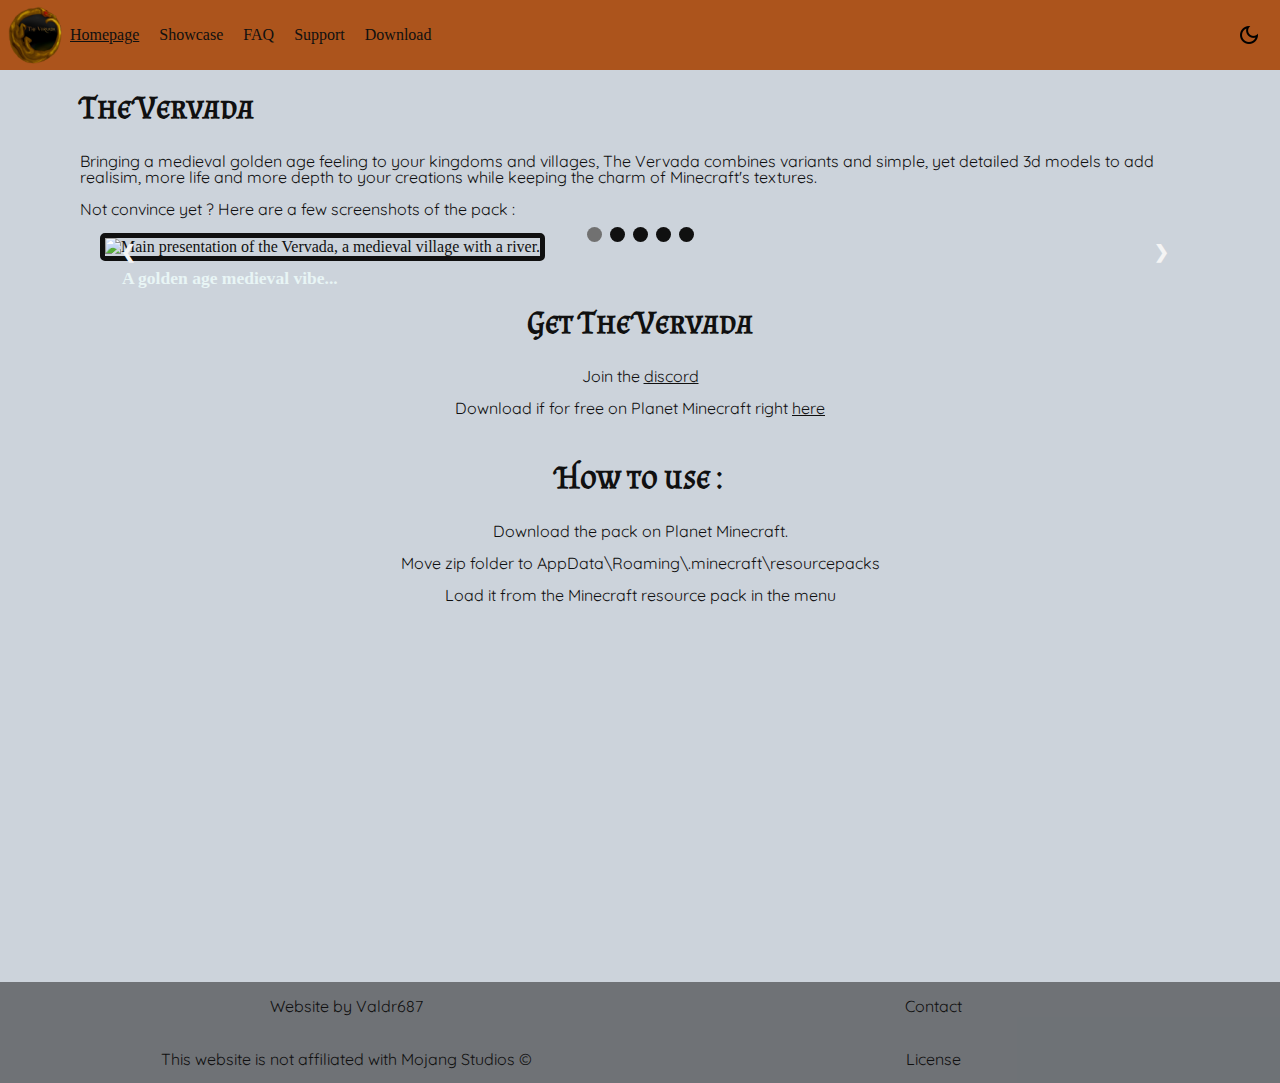
==== index.html @ 9a01d5fd "Update index.html" ====
<!DOCTYPE html>
<html lang="en">
<head>
       <!-- CSS --> 
       <link rel="stylesheet" type="text/css" href="./css/style_accueil.css" id="light" title="Light">
       <meta http-equiv="content-type" content="text/html; charset=utf-8">
       <!-- Polices --> 
       <link rel="preconnect" href="https://fonts.googleapis.com">
       <link rel="preconnect" href="https://fonts.gstatic.com" crossorigin>
       <link href="https://fonts.googleapis.com/css2?family=Almendra+SC&display=swap" rel="stylesheet">
       <link href="https://fonts.googleapis.com/css2?family=Quicksand&display=swap" rel="stylesheet">
       <!-- Metadonnées -->
       <meta name="viewport" content="width=device-width, initial-scale=1.0">
       <meta name="author" content="Valdr687" />
       <title>The Vervada - Homepage</title>
       <meta name="description" content="The official website of The Vervada made by Valdr687. Discover what's in the pack, how to use it and even more.">
       <link rel="icon" href="./images/icones/vervada_trans.png" type="image/icon type">
       <meta name="theme-color" content="rgb(189, 103, 32)"/>   
</head>
    <body>
        <header>
            <div class="logo" ><img src="./images/icones/vervada_fond.png" alt="logo"></div>
            <nav> 
              <div class="ham" >  
                <span class="bar1"></span>  
                <span class="bar2"></span>  
                <span class="bar3"></span>  
              </div>  
              <ul class="nav-sub">  
                <li class="list-item-active"><a href="./index.html" class="nav-link">Homepage</a></li>  
                <li class="list-item"><a href="./showcase.html" class="nav-link">Showcase</a></li>  
                <li class="list-item"><a href="./faq.html" class="nav-link">FAQ</a></li> 
                <li class="list-item"><a href="./support.html" class="nav-link">Support</a></li>
                <li class="list-item"><a href="https://www.planetminecraft.com/texture-pack/the-vervada/" class="nav-link">Download</a></li> 
              </ul>
            </nav> 
            <!--Theme sombre-->
            <div id="switch_theme" onclick="changeTheme();"><img id="moon_sun" src="./images/icones/dark_light/moon.png" alt="Change theme icon"></div>
        </header>
        <!-- Page -->
        <main>
          <article>
            <h2>The  Vervada</h2>
            <p>Bringing a medieval golden age feeling to your kingdoms and villages, The Vervada combines variants and simple, yet detailed 3d models to add realisim, more life and more depth to your creations while keeping the charm of Minecraft's textures.</p>
            <p>Not convince yet ? Here are a few screenshots of the pack :</p>
          </article>
          <!-------------------------------------------------------->
          <div class="slideshow-container">
              <div class="mySlides fade">
                <img src="./images/illustration/1.png" alt="Main presentation of the Vervada, a medieval village with a river." style="width:100%">
                <div class="text" style="color:#e8f5f5 ;"><h3>A golden age medieval vibe...</h3></div>
              </div>
              <div class="mySlides fade">
                <img src="./images/illustration/2.png" alt="Somes blocks using custom models : fletching tower, crafting table, chest, end portal and more. "  style="width:100%">
                <div class="text"><h3>...enhanced by 3D models...</h3></div>
              </div>
              <div class="mySlides fade">
                <img src="./images/illustration/3.png"  alt="All the piece of wood, include bushy leaves, 3D door and trapdoors and custom textures." style="width:100%">
                <div class="text"><h3>...and more !</h3></div>
              </div>
              <div class="mySlides fade">
                <img src="./images/illustration/4.png" alt="Hobbit village but with The Vervada" style="width:100%">
              </div>
              <div class="mySlides fade">
                <img src="./images/illustration/5.png" alt="Rails and tnt minecart, rails have 3D models." style="width:100%"> 
              </div>
            <!---------->
            <div class="fleches">
              <a class="prev" onclick="plusSlides(-1)">&#10094;</a>
              <a class="next" onclick="plusSlides(1)">&#10095;</a>
            </div>
            <div class="dots">
              <span class="dot" onclick="currentSlide(1)"></span>
              <span class="dot" onclick="currentSlide(2)"></span>
              <span class="dot" onclick="currentSlide(3)"></span>
              <span class="dot" onclick="currentSlide(4)"></span>
              <span class="dot" onclick="currentSlide(5)"></span>
            </div>
          </div>
          <!-------------------------------------------------------->
          <article class="texte_centre">
            <h2>Get The Vervada</h2>
            <p>Join the <a target="blank" href="https://discord.gg/nj47MJgE" >discord</a></p>
            <p>Download if for free on Planet Minecraft right <a target="blank" href="https://www.planetminecraft.com/texture-pack/the-vervada/">here</a></p>
          </article>
          </article>
          <article class="texte_centre">
            <h2>How to use :</h2>
                <p>Download the pack on Planet Minecraft.</p>
                <p style="word-wrap: break-word;">Move zip folder to AppData\Roaming\.minecraft\resourcepacks</p>
                <p>Load it from the Minecraft resource pack in the menu</p>             
          </article>
        </main>
        <!--Bas de page-->
        <footer>
          <div class="bas_gauche">
            <div class="haut">
              <p>Website by <a target="blank" href="./valdr687.html">Valdr687</a></p>
            </div>
            <div class="bas">
              <p>This website is not affiliated with Mojang Studios ©</p>
            </div>
          </div>
          <div class="bas_droite">
            <div class="haut">
              <p><a target="blank" href="mailto:">Contact</a></p>
            </div>
            <div class="bas">
              <p><a target="blank" href="https://creativecommons.org/licenses/by-nc-nd/4.0/">License</a></p>
            </div>
          </div>
        </footer> 
        <script src="./js/script.js"></script>
        <script>
          let slideIndex = 1;
          showSlides(slideIndex);
          function plusSlides(n) {
            showSlides(slideIndex += n);
          }
          function currentSlide(n) {
            showSlides(slideIndex = n);
          }
          
          function showSlides(n) {
            let i;
            let slides = document.getElementsByClassName("mySlides");
            let dots = document.getElementsByClassName("dot");
            if (n > slides.length) {slideIndex = 1}
            if (n < 1) {slideIndex = slides.length}
            for (i = 0; i < slides.length; i++) {
              slides[i].style.display = "none";
            }
            for (i = 0; i < dots.length; i++) {
              dots[i].className = dots[i].className.replace(" active", "");
            }
            slides[slideIndex-1].style.display = "block";
            dots[slideIndex-1].className += " active";
          }
        </script> 
	</body>
</html>
---- css/style_accueil.css ----
body{background:#ccd3db;color:#101010}header,.nav-sub{background:#ac541c}footer{background-color:#11111180}h1,.prev,.next{color:#f4f4f4}.bar1,.bar2,.bar3,.dot{background-color:#101010}#switch_theme :hover{background-color:#11111180}.prev:hover,.next:hover{background-color:rgba(0,0,0,.8)}.active,.dot:hover{background-color:#717171}.mySlides img{border:5px solid #101010}.barre,.barre_petite{background-color:#101010}body{width:100%;min-height:100vh;margin:0}header{z-index:100;height:70px;position:fixed;top:0;left:0;width:100%}a:any-link{color:inherit;text-decoration:none}main{position:relative;margin:72px 80px 10px 80px;padding:0 20px;min-height:100vh}.logo{max-width:fit-content;min-height:32px;position:fixed;top:5px;left:50px}.texte_centre{text-align:center}.barre{display:block;width:50%;height:3px;margin:5px auto}.barre_petite{display:block;width:20%;height:3px;margin:5px 0}p{font-family:'Quicksand',sans-serif;line-height:1em;font-size:16px !important}h1{font-family:'Almendra SC',serif;font-size:2.5em}h2{font-family:'Almendra SC',serif;font-size:2em !important;padding-top:.5em}.faq h3{font-family:'Quicksand',sans-serif;font-size:1.2em}.faq p{font-size:1em}article p{font-size:1.2em}article a:any-link{text-decoration:underline}.ham{display:block;position:absolute;top:23px;left:5px;cursor:pointer}.change .bar1{transform:rotate(45deg) translate(8px,3px)}.change .bar2{opacity:0}.change .bar3{transform:rotate(-45deg) translate(8px,-3px)}.bar1,.bar2,.bar3{display:block;width:35px;height:3px;margin:5px auto}nav{display:flex;top:0;height:100%;justify-content:flex-start;align-items:center;padding:0 20px}.nav-sub{display:flex;justify-content:flex-start;height:100%;align-items:center}.list-item{padding:10px;list-style:none}.list-item-active,.list-item:hover{text-decoration:underline;padding:10px;list-style:none}.nav-link{color:inherit;text-decoration:none}#switch_theme{position:absolute;right:15px;top:15px;width:28px;height:28px;border-radius:8px;padding:8px 0 0 8px}#switch_theme:hover{border-radius:8px}footer{display:grid;text-align:center !important;grid-template-columns:49% 49%;grid-template-rows:min-content;gap:0 2%;grid-auto-flow:row;justify-content:center;grid-template-areas:"bas_gauche bas_droite";padding:0 5%;width:90%;height:auto;position:relative}.bas_gauche{grid-area:bas_gauche;display:grid;width:fit-content;margin:0 auto;grid-template-columns:100%;grid-template-rows:min-content;gap:0 0;gap:5px;grid-auto-flow:row;grid-template-areas:"haut" "bas";grid-area:bas_gauche}.bas_droite{display:grid;width:fit-content;margin:0 auto;grid-template-columns:100%;grid-template-rows:min-content;gap:0 0;gap:5px;grid-auto-flow:row;grid-template-areas:"haut" "bas";grid-area:bas_droite}.haut{grid-area:haut}.bas{grid-area:bas}.haut,.bas{width:100%;height:min-content;text-align:center}.container{display:grid;grid-template-columns:1fr;grid-template-rows:repeat(5,1fr);gap:1em 1em;grid-template-areas:"ville" "wood" "flowers" "house" "axolotl"}.wood{grid-area:wood;background-color:#216793}.flowers{grid-area:flowers;background-color:#93216d}.ville{grid-area:ville;background-color:#937421}.house{grid-area:house;background-color:#3b9321}.axolotl{grid-area:axolotl;background-color:#217893}@media(min-width:600px){.container{grid-template-columns:repeat(2,1fr);grid-template-rows:repeat(3,1fr);gap:1em 1em;grid-template-areas:"ville ville" "wood flowers" "house axolotl"}}@media(min-width:900px){.container{display:grid;grid-template-columns:repeat(3,1fr);grid-template-rows:repeat(3,1fr);gap:1em 1em;grid-template-areas:"ville ville ville" "wood wood flowers" "house axolotl axolotl"}}.slideshow-container{max-width:100%;position:relative;margin:0 20px;border-radius:5px;height:fit-content}.mySlides{display:none}.mySlides img{z-index:1;border-radius:5px}.prev,.next{cursor:pointer;position:absolute;top:50%;width:auto;margin-top:-22px;padding:16px;font-weight:bold;font-size:18px;transition:.6s ease;border-radius:0 3px 3px 0;user-select:none}.next{right:-5px;border-radius:3px 0 0 3px}.prev{left:5px;border-radius:3px 0 0 3px}.text{font-size:15px;padding:8px 12px;position:absolute;top:10px;left:10px;text-align:center}.dots{text-align:center;position:absolute;bottom:15px;width:100%}.dot{cursor:pointer;height:15px;width:15px;margin:0 2px;border-radius:50%;display:inline-block;transition:background-color .6s ease;z-index:2}@media(min-width:768px){.logo{min-height:32px;position:fixed;top:5px;left:5px}.ham{display:none}.bar1,.bar2,.bar3{display:block;width:35px;height:3px;margin:5px auto;transition:.4s}}@media(max-width:767px){.list-item{padding:10px;list-style:none}.nav-link{color:inherit;text-decoration:none}.nav-sub{visibility:hidden;position:absolute;padding:0 10px;top:54px;left:-6px;flex-direction:column;transition:transform .3s ease-in;transform:translate(100%);height:100vh}.nav-change{transform:translate(0%);visibility:visible}}@media(min-width:2560px){main{margin:72px 10vw 10px 10vw;padding:2vh 20px}p{font-size:20px !important}h2{margin-top:1em;padding-top:1em}}@media(min-width:1440px) and (max-width:2560px){main{margin:72px 10vw 10px 10vw;padding:0 20px}}@media(min-width:1024px){main{margin:72px 60px 10px 60px;padding:0 20px}}@media(max-width:600px){main{margin:72px 40px 10px 40px;padding:0 10px}}@media(max-width:500px){main{margin:72px 30px 10px 30px;padding:0 10px}}@media(max-width:400px){main{margin:72px 20px 10px 20px;padding:0 5px}}@media(orientation:landscape) and (max-width:1000px){main{margin:72px 20px 10px 20px;padding:0 5px}}
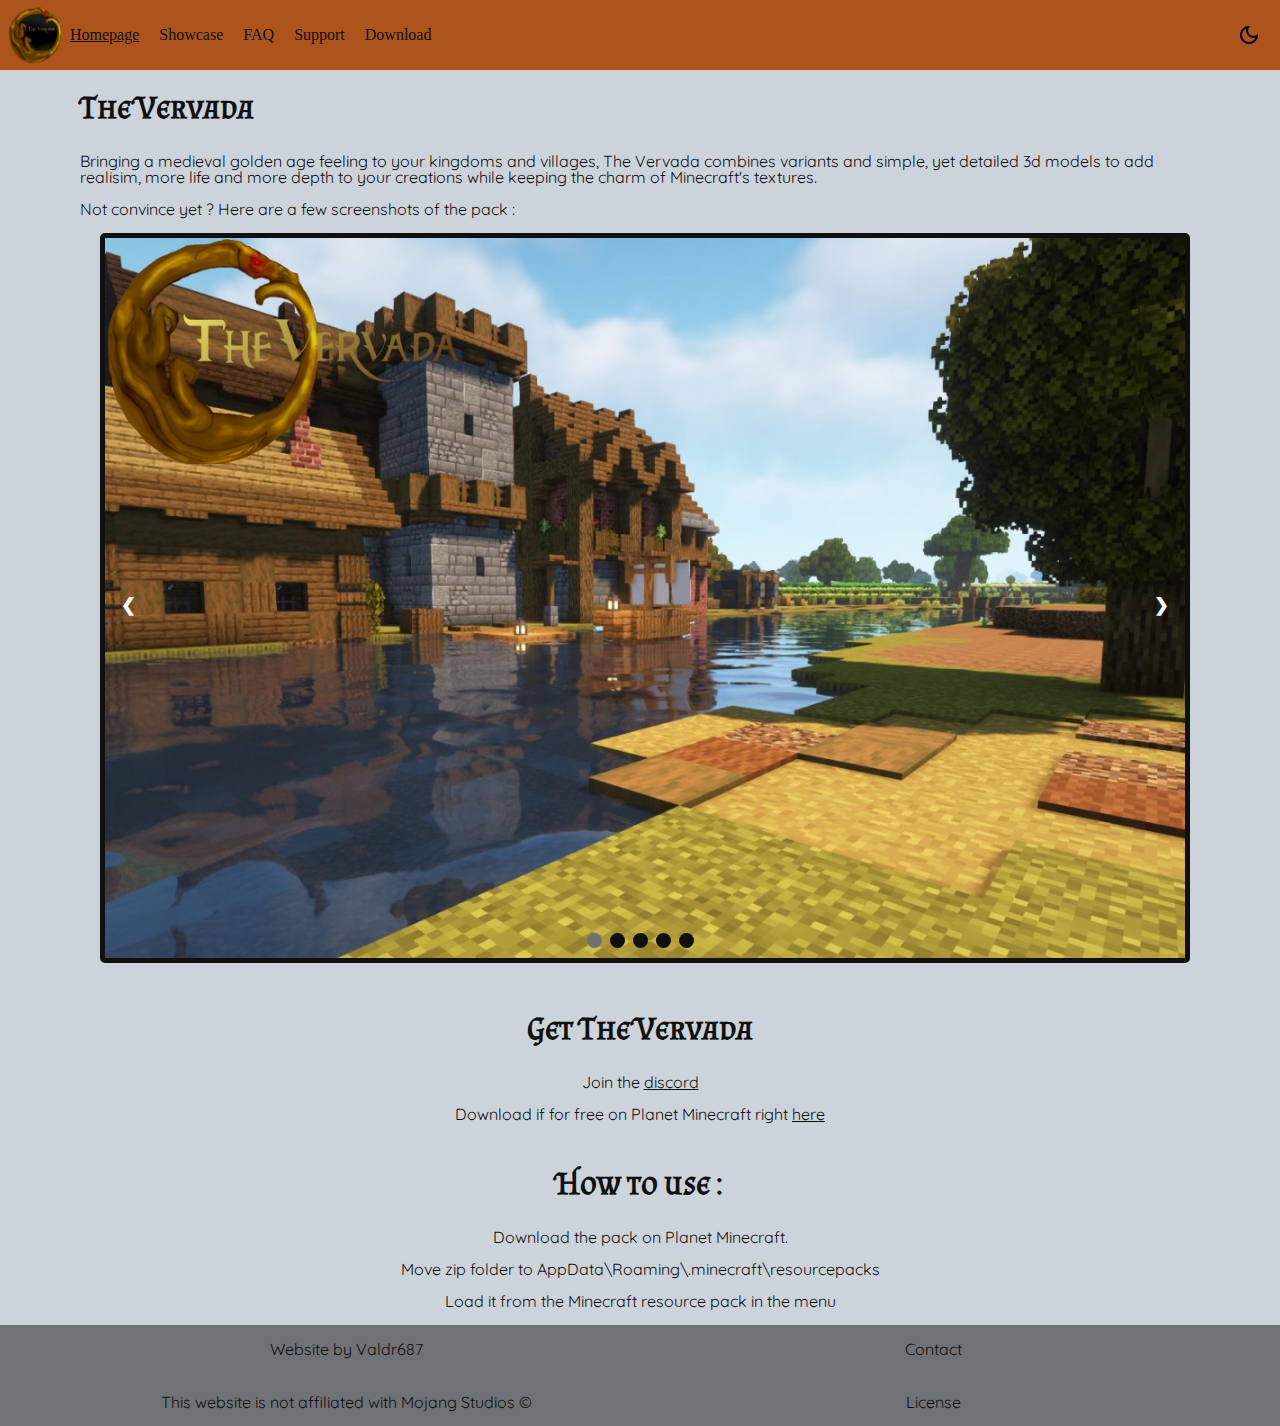
==== commit f9e2894d: "Update index.html" ====
--- a/index.html
+++ b/index.html
@@ -48,15 +48,15 @@
           <div class="slideshow-container">
               <div class="mySlides fade">
                 <img src="./images/illustration/1.png" alt="Main presentation of the Vervada, a medieval village with a river." style="width:100%">
-                <div class="text" style="color:#e8f5f5 ;"><h3>A golden age medieval vibe...</h3></div>
+                
               </div>
               <div class="mySlides fade">
                 <img src="./images/illustration/2.png" alt="Somes blocks using custom models : fletching tower, crafting table, chest, end portal and more. "  style="width:100%">
-                <div class="text"><h3>...enhanced by 3D models...</h3></div>
+                
               </div>
               <div class="mySlides fade">
                 <img src="./images/illustration/3.png"  alt="All the piece of wood, include bushy leaves, 3D door and trapdoors and custom textures." style="width:100%">
-                <div class="text"><h3>...and more !</h3></div>
+                
               </div>
               <div class="mySlides fade">
                 <img src="./images/illustration/4.png" alt="Hobbit village but with The Vervada" style="width:100%">
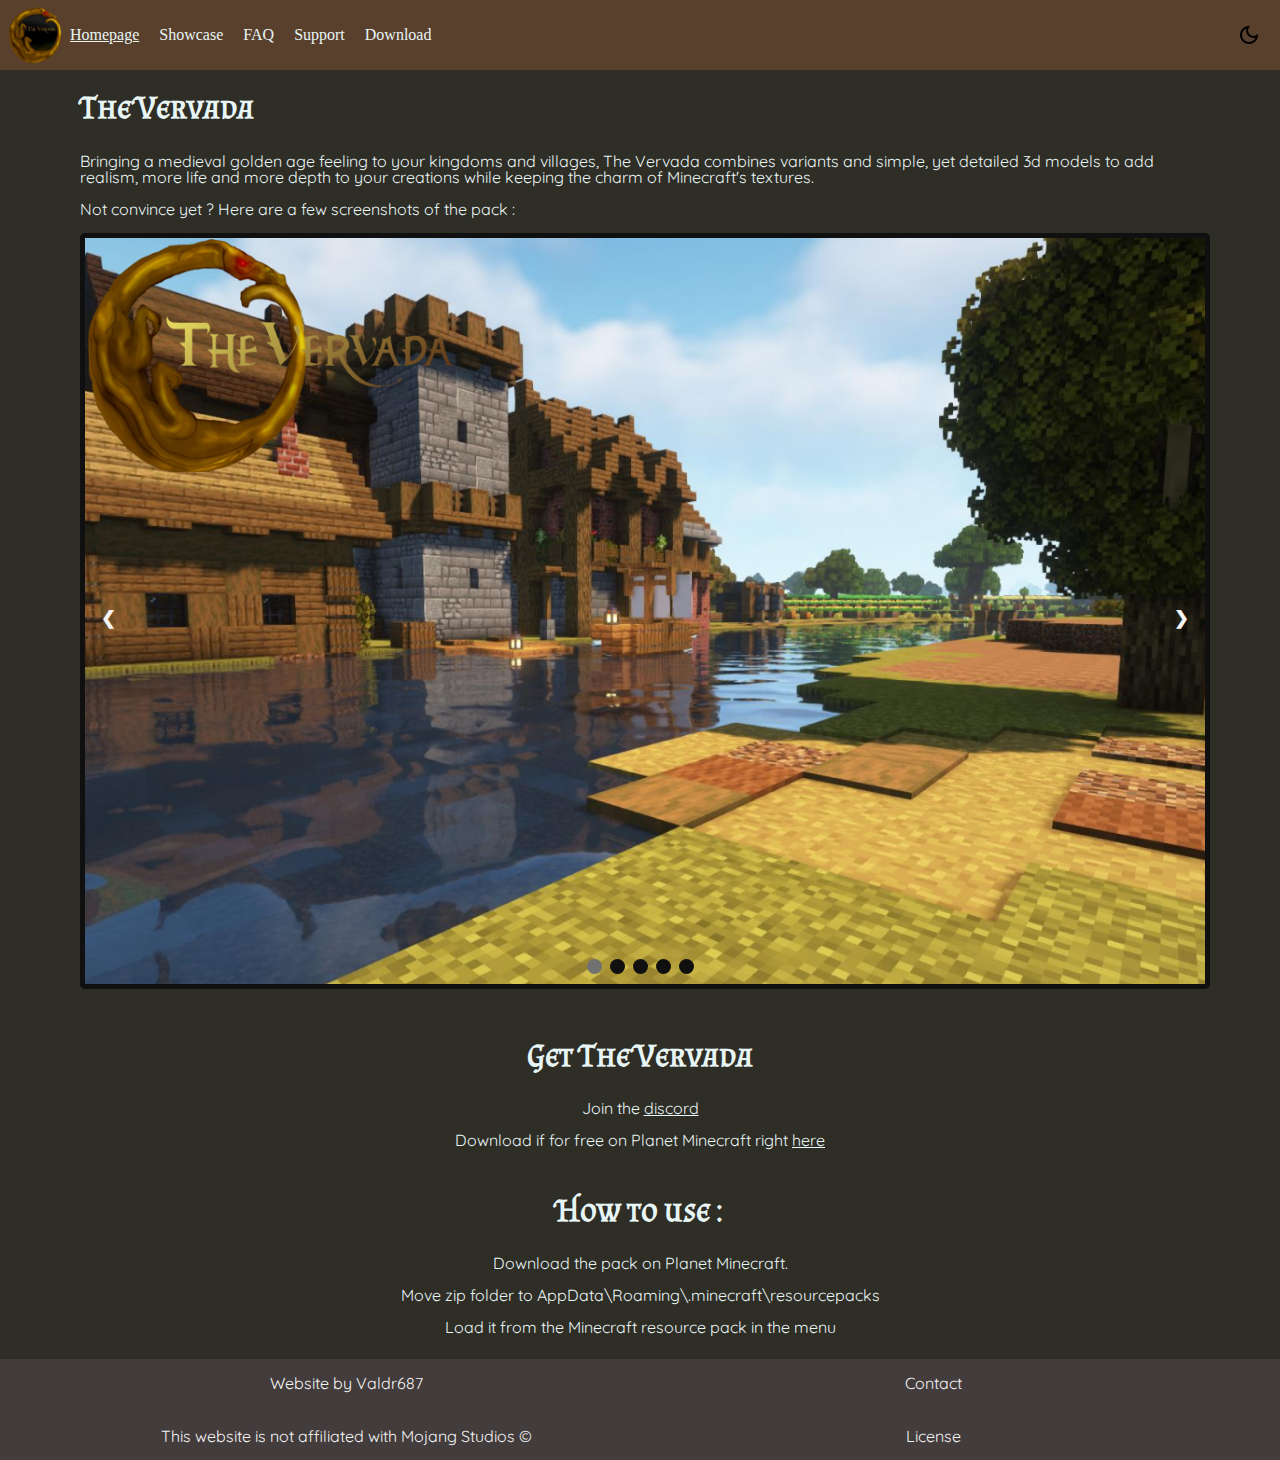
==== commit bba9355e: "Mise en forme" ====
--- a/index.html
+++ b/index.html
@@ -9,7 +9,7 @@
        <link rel="preconnect" href="https://fonts.gstatic.com" crossorigin>
        <link href="https://fonts.googleapis.com/css2?family=Almendra+SC&display=swap" rel="stylesheet">
        <link href="https://fonts.googleapis.com/css2?family=Quicksand&display=swap" rel="stylesheet">
-       <!-- Metadonnées -->
+       <!-- Métadonnées -->
        <meta name="viewport" content="width=device-width, initial-scale=1.0">
        <meta name="author" content="Valdr687" />
        <title>The Vervada - Homepage</title>
@@ -41,7 +41,7 @@
         <main>
           <article>
             <h2>The  Vervada</h2>
-            <p>Bringing a medieval golden age feeling to your kingdoms and villages, The Vervada combines variants and simple, yet detailed 3d models to add realisim, more life and more depth to your creations while keeping the charm of Minecraft's textures.</p>
+            <p>Bringing a medieval golden age feeling to your kingdoms and villages, The Vervada combines variants and simple, yet detailed 3d models to add realism, more life and more depth to your creations while keeping the charm of Minecraft's textures.</p>
             <p>Not convince yet ? Here are a few screenshots of the pack :</p>
           </article>
           <!-------------------------------------------------------->
@@ -51,7 +51,7 @@
                 
               </div>
               <div class="mySlides fade">
-                <img src="./images/illustration/2.png" alt="Somes blocks using custom models : fletching tower, crafting table, chest, end portal and more. "  style="width:100%">
+                <img src="./images/illustration/2.png" alt="Some blocks using custom models : fletching tower, crafting table, chest, end portal and more. "  style="width:100%">
                 
               </div>
               <div class="mySlides fade">
--- a/css/style_accueil.css
+++ b/css/style_accueil.css
@@ -1 +1,523 @@
-body{background:#ccd3db;color:#101010}header,.nav-sub{background:#ac541c}footer{background-color:#11111180}h1,.prev,.next{color:#f4f4f4}.bar1,.bar2,.bar3,.dot{background-color:#101010}#switch_theme :hover{background-color:#11111180}.prev:hover,.next:hover{background-color:rgba(0,0,0,.8)}.active,.dot:hover{background-color:#717171}.mySlides img{border:5px solid #101010}.barre,.barre_petite{background-color:#101010}body{width:100%;min-height:100vh;margin:0}header{z-index:100;height:70px;position:fixed;top:0;left:0;width:100%}a:any-link{color:inherit;text-decoration:none}main{position:relative;margin:72px 80px 10px 80px;padding:0 20px;min-height:100vh}.logo{max-width:fit-content;min-height:32px;position:fixed;top:5px;left:50px}.texte_centre{text-align:center}.barre{display:block;width:50%;height:3px;margin:5px auto}.barre_petite{display:block;width:20%;height:3px;margin:5px 0}p{font-family:'Quicksand',sans-serif;line-height:1em;font-size:16px !important}h1{font-family:'Almendra SC',serif;font-size:2.5em}h2{font-family:'Almendra SC',serif;font-size:2em !important;padding-top:.5em}.faq h3{font-family:'Quicksand',sans-serif;font-size:1.2em}.faq p{font-size:1em}article p{font-size:1.2em}article a:any-link{text-decoration:underline}.ham{display:block;position:absolute;top:23px;left:5px;cursor:pointer}.change .bar1{transform:rotate(45deg) translate(8px,3px)}.change .bar2{opacity:0}.change .bar3{transform:rotate(-45deg) translate(8px,-3px)}.bar1,.bar2,.bar3{display:block;width:35px;height:3px;margin:5px auto}nav{display:flex;top:0;height:100%;justify-content:flex-start;align-items:center;padding:0 20px}.nav-sub{display:flex;justify-content:flex-start;height:100%;align-items:center}.list-item{padding:10px;list-style:none}.list-item-active,.list-item:hover{text-decoration:underline;padding:10px;list-style:none}.nav-link{color:inherit;text-decoration:none}#switch_theme{position:absolute;right:15px;top:15px;width:28px;height:28px;border-radius:8px;padding:8px 0 0 8px}#switch_theme:hover{border-radius:8px}footer{display:grid;text-align:center !important;grid-template-columns:49% 49%;grid-template-rows:min-content;gap:0 2%;grid-auto-flow:row;justify-content:center;grid-template-areas:"bas_gauche bas_droite";padding:0 5%;width:90%;height:auto;position:relative}.bas_gauche{grid-area:bas_gauche;display:grid;width:fit-content;margin:0 auto;grid-template-columns:100%;grid-template-rows:min-content;gap:0 0;gap:5px;grid-auto-flow:row;grid-template-areas:"haut" "bas";grid-area:bas_gauche}.bas_droite{display:grid;width:fit-content;margin:0 auto;grid-template-columns:100%;grid-template-rows:min-content;gap:0 0;gap:5px;grid-auto-flow:row;grid-template-areas:"haut" "bas";grid-area:bas_droite}.haut{grid-area:haut}.bas{grid-area:bas}.haut,.bas{width:100%;height:min-content;text-align:center}.container{display:grid;grid-template-columns:1fr;grid-template-rows:repeat(5,1fr);gap:1em 1em;grid-template-areas:"ville" "wood" "flowers" "house" "axolotl"}.wood{grid-area:wood;background-color:#216793}.flowers{grid-area:flowers;background-color:#93216d}.ville{grid-area:ville;background-color:#937421}.house{grid-area:house;background-color:#3b9321}.axolotl{grid-area:axolotl;background-color:#217893}@media(min-width:600px){.container{grid-template-columns:repeat(2,1fr);grid-template-rows:repeat(3,1fr);gap:1em 1em;grid-template-areas:"ville ville" "wood flowers" "house axolotl"}}@media(min-width:900px){.container{display:grid;grid-template-columns:repeat(3,1fr);grid-template-rows:repeat(3,1fr);gap:1em 1em;grid-template-areas:"ville ville ville" "wood wood flowers" "house axolotl axolotl"}}.slideshow-container{max-width:100%;position:relative;margin:0 20px;border-radius:5px;height:fit-content}.mySlides{display:none}.mySlides img{z-index:1;border-radius:5px}.prev,.next{cursor:pointer;position:absolute;top:50%;width:auto;margin-top:-22px;padding:16px;font-weight:bold;font-size:18px;transition:.6s ease;border-radius:0 3px 3px 0;user-select:none}.next{right:-5px;border-radius:3px 0 0 3px}.prev{left:5px;border-radius:3px 0 0 3px}.text{font-size:15px;padding:8px 12px;position:absolute;top:10px;left:10px;text-align:center}.dots{text-align:center;position:absolute;bottom:15px;width:100%}.dot{cursor:pointer;height:15px;width:15px;margin:0 2px;border-radius:50%;display:inline-block;transition:background-color .6s ease;z-index:2}@media(min-width:768px){.logo{min-height:32px;position:fixed;top:5px;left:5px}.ham{display:none}.bar1,.bar2,.bar3{display:block;width:35px;height:3px;margin:5px auto;transition:.4s}}@media(max-width:767px){.list-item{padding:10px;list-style:none}.nav-link{color:inherit;text-decoration:none}.nav-sub{visibility:hidden;position:absolute;padding:0 10px;top:54px;left:-6px;flex-direction:column;transition:transform .3s ease-in;transform:translate(100%);height:100vh}.nav-change{transform:translate(0%);visibility:visible}}@media(min-width:2560px){main{margin:72px 10vw 10px 10vw;padding:2vh 20px}p{font-size:20px !important}h2{margin-top:1em;padding-top:1em}}@media(min-width:1440px) and (max-width:2560px){main{margin:72px 10vw 10px 10vw;padding:0 20px}}@media(min-width:1024px){main{margin:72px 60px 10px 60px;padding:0 20px}}@media(max-width:600px){main{margin:72px 40px 10px 40px;padding:0 10px}}@media(max-width:500px){main{margin:72px 30px 10px 30px;padding:0 10px}}@media(max-width:400px){main{margin:72px 20px 10px 20px;padding:0 5px}}@media(orientation:landscape) and (max-width:1000px){main{margin:72px 20px 10px 20px;padding:0 5px}}
+/*-------------------------------------------------Couleurs : thème sombre activé-------------------------------------------------------------------------*/
+.dark {
+	background: #2e2d26;
+	color: #e8f5f5;
+}
+.dark header, .dark .nav-sub {
+	background:  #59402d ; 
+}
+.dark footer {
+	background-color: #433c3c; 
+}
+.dark :is(h1, footer p , .prev,.next)  {
+	color: #f4f4f4;
+}
+.dark :is(.bar1,.bar2,.bar3, .dot){  
+	background-color:#101010;  
+}
+.dark #switch_theme :hover {
+	background-color: #11111180;
+	border-radius: 8px !important;
+	
+}
+.dark :is(.prev:hover, .next:hover) {
+	background-color: rgba(0,0,0,0.8);
+}
+.dark .active, .dark .dot:hover {
+	background-color: #717171;
+}
+.dark .mySlides img {
+	border : 5px solid #101010;
+}
+.dark .barre, .dark .barre_petite {
+	background-color: #f4f4f4  ;
+}
+
+/*-------------------------------------------------Couleurs par défaut : clair-------------------------------------------------------------------------*/
+body {
+	background: #ccd3db;
+	color: #101010;
+}
+header, .nav-sub {
+	background:  #ac541c;
+}
+footer {
+	background-color: #11111180; 
+}
+h1, .prev,.next {
+	color: #f4f4f4;
+}
+.bar1,.bar2,.bar3, .dot{  
+	background-color:#101010;  
+}
+#switch_theme :hover {
+	background-color: #11111180;
+	border-radius: 8px !important;
+}
+.prev:hover, .next:hover {
+	background-color: rgba(0,0,0,0.8);
+}
+.active, .dot:hover {
+	background-color: #717171;
+}
+.mySlides img {
+	border : 5px solid #101010;
+}
+.barre, .barre_petite {
+	background-color: #101010;
+}
+
+
+
+/*--------------------------------------------------------Eléments principaux--------------------------------------------------------*/
+
+/*Balises*/
+body {
+	width:100%;
+	min-height: 100vh;
+	margin: 0;
+}
+
+
+header {
+	z-index: 100;
+    height: 70px;
+    position: fixed;
+    top: 0; left : 0 ;
+    width: 100%;
+
+}
+
+a:any-link {
+	color: inherit;
+	text-decoration: none;
+}
+
+main {
+	position: relative;
+	margin: 72px 80px 10px 80px;
+	padding: 0 20px;
+	min-height: 100vh;
+}
+
+/*Classes*/
+
+.logo {
+	max-width: fit-content;
+	min-height: 32px;
+	position: fixed;
+	top: 5px; left : 50px ;
+}
+
+.texte_centre {
+	text-align: center;
+}
+
+.barre {
+	display: block;
+	width:50%;  
+	height:3px;  
+	margin:5px auto;  
+}
+.barre_petite {
+	display: block;
+	width:20%;  
+	height:3px;  
+	margin:5px 0;  
+}
+
+
+/*Police, gestion des titres*/
+
+p {
+	font-family: 'Quicksand', sans-serif;
+	line-height: 1em;
+	font-size: 16px !important;
+}
+h1 {
+	font-family: 'Almendra SC', serif;
+	font-size: 2.5em;
+}
+
+h2 {
+	font-family: 'Almendra SC', serif;
+	font-size: 2em !important; 
+	padding-top: 0.5em ;
+
+}
+
+.faq h3 {
+	font-family: 'Quicksand', sans-serif;
+	font-size: 1.2em;
+}
+
+.faq p {
+	font-size: 1em;
+}
+
+article p {
+	font-size: 1.2em;
+}
+
+article a:any-link {
+	text-decoration: underline;
+}
+
+/*-------------------------------------------------------------Navbar----------------------------------------------------------------*/
+/*Hamburger*/
+.ham{  
+	display:block;
+	position: absolute;
+	top:23px ; left: 5px;  
+	cursor: pointer;
+}
+
+.change .bar1 {  
+   transform: rotate(45deg) translate(8px,3px);  
+}  
+.change .bar2 {  
+   opacity: 0;  
+}  
+.change .bar3 {  
+   transform: rotate(-45deg) translate(8px,-3px);  
+}
+
+.bar1,.bar2,.bar3{  
+	display:block;  
+	width:35px;  
+	height:3px;  
+	margin:5px auto;   
+}
+
+/*Barre coté*/    
+
+nav{  
+	display:flex;  
+	top:0;  
+	height:100%;  
+	justify-content:flex-start;  
+	align-items:center;   
+	padding:0px 20px;   
+}  
+  
+.nav-sub{  
+	display:flex;  
+	justify-content:flex-start;  
+	height: 100%;
+	align-items:center;   
+}  
+.list-item {  
+	padding:10px;  
+	list-style:none;  
+}
+.list-item-active, .list-item:hover {  
+	text-decoration: underline;
+	padding:10px;
+	list-style:none;  
+}    
+.nav-link{  
+	color:inherit;  
+	text-decoration:none;  
+}   
+
+
+/*-----------------------------------------------------------Theme-------------------------------------------------------------------*/
+/*Switch_theme*/
+#switch_theme {
+	position: absolute;
+	right: 15px ; top :15px ;
+	width: 28px;
+	height: 28px;
+	padding: 8px 0 0 8px;
+}
+/*Footer-----------------------------------------------------------------------------------------------------------------------------*/
+footer {
+	display: grid;
+	text-align: center !important;
+	grid-template-columns: 49% 49%;
+	grid-template-rows: min-content;
+	gap: 0px 2%;
+	grid-auto-flow: row;
+	justify-content: center;
+	grid-template-areas:
+	  "bas_gauche bas_droite";
+	padding: 0px 5%;
+	width: 90%;
+	height: auto;
+	position: relative ;	
+	margin-top: 1.5em;
+}
+
+
+.bas_gauche { grid-area: bas_gauche;
+	display: grid;
+	width: fit-content;
+	margin: 0 auto;
+	grid-template-columns: 100%;
+	grid-template-rows: min-content;
+	gap: 0px 0px;
+	gap : 5px ;
+	grid-auto-flow: row;
+	grid-template-areas:
+	  "haut"
+	  "bas";
+	grid-area: bas_gauche;
+}
+  
+.bas_droite {  display: grid;
+	width: fit-content;
+	margin: 0 auto;
+	grid-template-columns: 100%;
+	grid-template-rows: min-content;
+	gap: 0px 0px;
+	gap : 5px ;
+	grid-auto-flow: row;
+	grid-template-areas:
+	  "haut"
+	  "bas";
+	grid-area: bas_droite;
+}
+  
+  
+.haut { grid-area: haut; 
+}
+  
+  
+.bas { grid-area: bas; 
+}
+
+.haut, .bas {
+	width: 100%;
+	height: min-content;
+	text-align:center;
+}
+
+
+
+
+/*-------------------------------Fin du style par défaut--------------------------------------------------------------------------------------*/
+.galerie {  display: grid;
+	grid-template-columns: 33% 34% 33%;
+	grid-template-rows: min-content;
+	gap: 5px 5px;
+	grid-auto-flow: row;
+	grid-template-areas:
+	  "gauche_grd gauche_grd droite_petit"
+	  "gauche_petit droite_grd droite_grd";
+	margin-bottom: 5px;
+	padding-top: 5px;
+	width: calc(100% - 10px);
+}
+
+.gauche_grd { grid-area: gauche_grd; } 
+.droite_petit { grid-area: droite_petit; } 
+.droite_grd { grid-area: droite_grd; }
+.gauche_petit { grid-area: gauche_petit; }
+
+.galerie img {
+	width: 100% ;
+	height: auto;
+}
+.gauche_petit , .droite_petit {
+	display:flex;  
+	align-items:center;   
+	justify-content: space-between;
+	flex-direction: column;
+	padding-bottom: 4px;
+}
+.gauche_petit , .droite_petit {
+	font-size: 80%;
+}
+.galerie h2 {
+	text-align: center;
+	padding-top: 0;
+}
+/*------------------------------------------------Slideshow container */
+.slideshow-container {
+  	max-width: 100%;
+ 	position: relative;
+	width: fit-content;
+  	margin: 0 auto;
+  	border-radius: 5px;
+	height: min-content;
+	color: #101010;
+}
+
+.mySlides {
+  display: none;
+  font-family: 'Almendra SC', serif;
+}
+.mySlides img {
+	z-index: 1;
+	border-radius: 5px;
+}
+
+
+.prev, .next {
+  cursor: pointer;
+  position: absolute;
+  top: 50%;
+  width: auto;
+  margin-top: -22px;
+  padding: 16px;
+  font-weight: bold;
+  font-size: 18px;
+  transition: 0.6s ease;
+  border-radius: 0 3px 3px 0;
+  user-select: none;
+}
+.next {
+  right: -5px;
+  border-radius: 3px 0 0 3px;
+}
+.prev {
+	left: 5px;
+	border-radius: 3px 0 0 3px;
+}
+
+.text {
+	font-size: 15px;
+	padding: 8px 12px;
+	position: absolute;
+	top: 10px;
+	right: 10px;
+	text-align: center;
+}
+
+
+.dots {
+	text-align: center;
+	position: absolute;
+	bottom: 15px ;
+	width: 100%;
+}
+.dot {
+	cursor: pointer;
+	height: 15px;
+	width: 15px;
+	margin: 0 2px;
+	border-radius: 50%;
+	display: inline-block;
+	transition: background-color 0.6s ease;
+	z-index: 2;
+}
+
+/*------------------------------------------------------------------------Règles - Adaptivité ---------------------------------------*/
+
+@media (min-width: 768px) { /*Ecran de plus de 768px : ordinateur et tablette*/
+	.logo {
+		min-height: 32px;
+		position: fixed;
+		top: 5px; left : 5px ;
+	}
+	
+	.ham{  
+		display:none; /*hamburger caché*/
+	}  
+	 
+	.bar1,.bar2,.bar3{  
+		display:block;  
+		width:35px;  
+		height:3px;  
+		margin:5px auto;  
+		transition: 0.4s;  
+	}   
+}
+
+@media (max-width :767px ) {
+	.list-item {  
+		padding:10px;  
+		list-style:none;  
+	}  
+	.nav-link{  
+		color:inherit;  
+		text-decoration:none;  
+	}  
+	.galerie {  display: grid;
+		grid-template-columns: 100%;
+		gap: 5px 5px;
+		grid-template-rows: min-content min-content;
+		grid-template-areas:
+		  "gauche_grd"
+		  "droite_petit"
+		  "droite_grd"
+		  "gauche_petit";
+		margin-bottom: 5px;
+		padding-top: 10px;
+	}
+	.gauche_petit, .droite_petit {
+		height: calc(100% + 5px);
+	}  
+		  
+	.nav-sub{  
+		visibility: hidden;
+		position:absolute;
+		padding: 0 10px;  
+		top:54px;  left:-6px;  
+		flex-direction:column;   
+		transition: transform 0.3s ease-in;  
+		transform:translate(100%);
+		height: 100vh;  
+	}  
+	.nav-change{  
+		transform:translate(0%);  
+		visibility: visible;
+	} 
+}
+
+
+@media (min-width: 2560px) { /*4K*/
+	main {
+		margin: 72px 10vw 10px 10vw;
+		padding: 2vh 20px;
+	}
+	p {
+		font-size: 20px !important;
+	}
+	h2 {
+		margin-top: 1em;
+		padding-top: 1em ;
+	}
+}
+
+@media (min-width: 1440px) and (max-width: 2560px) { /*ordinteur portable L*/
+	main {
+		margin: 72px 10vw 10px 10vw;
+		padding: 0 20px;
+	}
+}
+
+@media (min-width: 1024px) { /*ordinteur portable*/
+	main {
+		margin: 72px 60px 10px 60px;
+		padding: 0 20px;
+	}
+}
+
+@media (max-width: 600px) {
+	main {
+		margin: 72px 40px 10px 40px;
+		padding: 0 10px;
+	}
+
+}
+@media (max-width: 500px) {
+	main {
+		margin: 72px 30px 10px 30px;
+		padding: 0 10px;
+	}
+}
+
+@media (max-width: 400px) {
+	main {
+		margin: 72px 20px 10px 20px;
+		padding: 0 5px;
+	}
+}
+
+@media (orientation: landscape) and (max-width: 1000px) {
+	main {
+		margin: 72px 20px 10px 20px;
+		padding: 0 5px;
+	}
+}
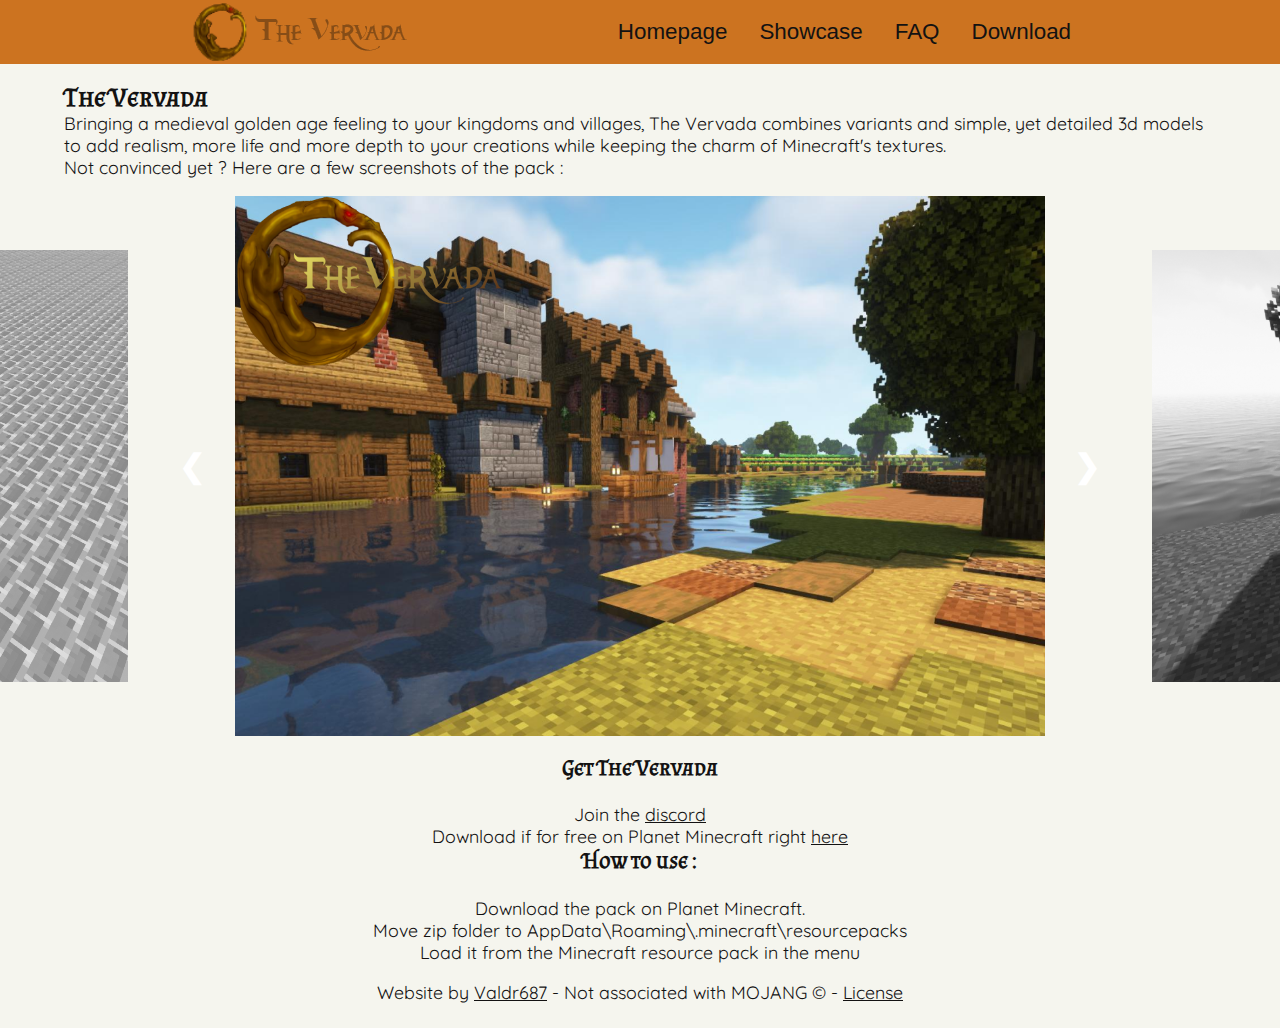
==== commit 86f4d27a: "Mise à jour" ====
--- a/index.html
+++ b/index.html
@@ -1,141 +1,114 @@
 <!DOCTYPE html>
 <html lang="en">
+
 <head>
-       <!-- CSS --> 
-       <link rel="stylesheet" type="text/css" href="./css/style_accueil.css" id="light" title="Light">
-       <meta http-equiv="content-type" content="text/html; charset=utf-8">
-       <!-- Polices --> 
-       <link rel="preconnect" href="https://fonts.googleapis.com">
-       <link rel="preconnect" href="https://fonts.gstatic.com" crossorigin>
-       <link href="https://fonts.googleapis.com/css2?family=Almendra+SC&display=swap" rel="stylesheet">
-       <link href="https://fonts.googleapis.com/css2?family=Quicksand&display=swap" rel="stylesheet">
-       <!-- Métadonnées -->
-       <meta name="viewport" content="width=device-width, initial-scale=1.0">
-       <meta name="author" content="Valdr687" />
-       <title>The Vervada - Homepage</title>
-       <meta name="description" content="The official website of The Vervada made by Valdr687. Discover what's in the pack, how to use it and even more.">
-       <link rel="icon" href="./images/icones/vervada_trans.png" type="image/icon type">
-       <meta name="theme-color" content="rgb(189, 103, 32)"/>   
+  <!-- CSS / JS -->
+  <script src="https://ajax.googleapis.com/ajax/libs/jquery/3.6.0/jquery.min.js"></script>
+  <script src="./js/script.js"></script>
+  <link rel="stylesheet" type="text/css" href="./css/main.css">
+  <link rel="stylesheet" type="text/css" href="./css/index.css">
+  <meta http-equiv="content-type" content="text/html; charset=utf-8">
+  <!-- Polices -->
+  <link rel="preconnect" href="https://fonts.googleapis.com">
+  <link rel="preconnect" href="https://fonts.gstatic.com" crossorigin>
+  <link href="https://fonts.googleapis.com/css2?family=Almendra+SC&display=swap" rel="stylesheet">
+  <link href="https://fonts.googleapis.com/css2?family=Quicksand&display=swap" rel="stylesheet">
+  <!-- Métadonnées -->
+  <meta name="viewport" content="width=device-width, initial-scale=1.0">
+  <meta name="author" content="Valdr687" />
+  <title>The Vervada - Homepage</title>
+  <meta name="description"
+    content="The official website of The Vervada made by Valdr687. Discover what's in the pack, how to use it and even more.">
+  <link rel="icon" href="./images/icones/vervada_trans.png" type="image/icon type">
+  <meta name="theme-color" content="rgb(189, 103, 32)" />
 </head>
-    <body>
-        <header>
-            <div class="logo" ><img src="./images/icones/vervada_fond.png" alt="logo"></div>
-            <nav> 
-              <div class="ham" >  
-                <span class="bar1"></span>  
-                <span class="bar2"></span>  
-                <span class="bar3"></span>  
-              </div>  
-              <ul class="nav-sub">  
-                <li class="list-item-active"><a href="./index.html" class="nav-link">Homepage</a></li>  
-                <li class="list-item"><a href="./showcase.html" class="nav-link">Showcase</a></li>  
-                <li class="list-item"><a href="./faq.html" class="nav-link">FAQ</a></li> 
-                <li class="list-item"><a href="./support.html" class="nav-link">Support</a></li>
-                <li class="list-item"><a href="https://www.planetminecraft.com/texture-pack/the-vervada/" class="nav-link">Download</a></li> 
-              </ul>
-            </nav> 
-            <!--Theme sombre-->
-            <div id="switch_theme" onclick="changeTheme();"><img id="moon_sun" src="./images/icones/dark_light/moon.png" alt="Change theme icon"></div>
-        </header>
-        <!-- Page -->
-        <main>
-          <article>
-            <h2>The  Vervada</h2>
-            <p>Bringing a medieval golden age feeling to your kingdoms and villages, The Vervada combines variants and simple, yet detailed 3d models to add realism, more life and more depth to your creations while keeping the charm of Minecraft's textures.</p>
-            <p>Not convince yet ? Here are a few screenshots of the pack :</p>
-          </article>
-          <!-------------------------------------------------------->
-          <div class="slideshow-container">
-              <div class="mySlides fade">
-                <img src="./images/illustration/1.png" alt="Main presentation of the Vervada, a medieval village with a river." style="width:100%">
-                
-              </div>
-              <div class="mySlides fade">
-                <img src="./images/illustration/2.png" alt="Some blocks using custom models : fletching tower, crafting table, chest, end portal and more. "  style="width:100%">
-                
-              </div>
-              <div class="mySlides fade">
-                <img src="./images/illustration/3.png"  alt="All the piece of wood, include bushy leaves, 3D door and trapdoors and custom textures." style="width:100%">
-                
-              </div>
-              <div class="mySlides fade">
-                <img src="./images/illustration/4.png" alt="Hobbit village but with The Vervada" style="width:100%">
-              </div>
-              <div class="mySlides fade">
-                <img src="./images/illustration/5.png" alt="Rails and tnt minecart, rails have 3D models." style="width:100%"> 
-              </div>
-            <!---------->
-            <div class="fleches">
-              <a class="prev" onclick="plusSlides(-1)">&#10094;</a>
-              <a class="next" onclick="plusSlides(1)">&#10095;</a>
-            </div>
-            <div class="dots">
-              <span class="dot" onclick="currentSlide(1)"></span>
-              <span class="dot" onclick="currentSlide(2)"></span>
-              <span class="dot" onclick="currentSlide(3)"></span>
-              <span class="dot" onclick="currentSlide(4)"></span>
-              <span class="dot" onclick="currentSlide(5)"></span>
-            </div>
+
+<body>
+  <header>
+    <picture>
+      <source srcset="./images/icones/vervada_pc_sombre.png" alt="logo"
+        media="(prefers-color-scheme: dark) and (min-width: 768px)">
+      <source srcset="./images/icones/vervada_pc_clair.png" alt="logo"
+        media="(prefers-color-scheme: light), (max-width: 767px)">
+      <img src="./images/icones/vervada_fond.png" alt="logo">
+    </picture>
+
+    <h1>The Vervada</h3>
+      <ul class="menu">
+        <li class="menu-item top"><a href="./index.html" class="nav-link">Homepage</a></li>
+        <li class="menu-item"><a href="https://www.planetminecraft.com/texture-pack/the-vervada/">Download</a></li>
+        <li class="menu-item"><a href="./faq.html" class="nav-link">FAQ</a></li>
+        <li class="menu-item"><a href="./showcase.html" class="nav-link">Showcase</a></li>
+      </ul>
+      <a id="ham-btn" href="#">
+        <div class="ham">
+          <span class="bar1"></span>
+          <span class="bar2"></span>
+          <span class="bar3"></span>
+        </div>
+      </a>
+  </header>
+  <!-- Page -->
+  <main>
+    <section class="contenu">
+      <h1>The Vervada</h2>
+        <p>Bringing a medieval golden age feeling to your kingdoms and villages, The Vervada combines variants and
+          simple,
+          yet detailed 3d models to add realism, more life and more depth to your creations while keeping the charm of
+          Minecraft's textures.</p>
+        <p>Not convinced yet ? Here are a few screenshots of the pack :</p>
+    </section>
+    <section class="galerie">
+      <div class="images">
+        <div class="gauche">
+          <img src="./images/illustration/1.png"
+            alt="Some blocks using custom models : fletching tower, crafting table, chest, end portal and more."
+            id="img1">
+        </div>
+        <div class="front">
+          <img src="./images/illustration/2.png"
+            alt="Main presentation of the Vervada, depicting a medieval village with a river." id="img2">
+          <div class="arrows">
+            <a class="prev" tabindex="0">&#10094;</a>
+            <a class="next" tabindex="0">&#10095;</a>
           </div>
-          <!-------------------------------------------------------->
-          <article class="texte_centre">
-            <h2>Get The Vervada</h2>
-            <p>Join the <a target="blank" href="https://discord.gg/nj47MJgE" >discord</a></p>
-            <p>Download if for free on Planet Minecraft right <a target="blank" href="https://www.planetminecraft.com/texture-pack/the-vervada/">here</a></p>
-          </article>
-          </article>
-          <article class="texte_centre">
-            <h2>How to use :</h2>
-                <p>Download the pack on Planet Minecraft.</p>
-                <p style="word-wrap: break-word;">Move zip folder to AppData\Roaming\.minecraft\resourcepacks</p>
-                <p>Load it from the Minecraft resource pack in the menu</p>             
-          </article>
-        </main>
-        <!--Bas de page-->
-        <footer>
-          <div class="bas_gauche">
-            <div class="haut">
-              <p>Website by <a target="blank" href="./valdr687.html">Valdr687</a></p>
-            </div>
-            <div class="bas">
-              <p>This website is not affiliated with Mojang Studios ©</p>
-            </div>
-          </div>
-          <div class="bas_droite">
-            <div class="haut">
-              <p><a target="blank" href="mailto:">Contact</a></p>
-            </div>
-            <div class="bas">
-              <p><a target="blank" href="https://creativecommons.org/licenses/by-nc-nd/4.0/">License</a></p>
-            </div>
-          </div>
-        </footer> 
-        <script src="./js/script.js"></script>
-        <script>
-          let slideIndex = 1;
-          showSlides(slideIndex);
-          function plusSlides(n) {
-            showSlides(slideIndex += n);
-          }
-          function currentSlide(n) {
-            showSlides(slideIndex = n);
-          }
-          
-          function showSlides(n) {
-            let i;
-            let slides = document.getElementsByClassName("mySlides");
-            let dots = document.getElementsByClassName("dot");
-            if (n > slides.length) {slideIndex = 1}
-            if (n < 1) {slideIndex = slides.length}
-            for (i = 0; i < slides.length; i++) {
-              slides[i].style.display = "none";
-            }
-            for (i = 0; i < dots.length; i++) {
-              dots[i].className = dots[i].className.replace(" active", "");
-            }
-            slides[slideIndex-1].style.display = "block";
-            dots[slideIndex-1].className += " active";
-          }
-        </script> 
-	</body>
-</html>
+        </div>
+        <div class="droite">
+          <img src="./images/illustration/3.png"
+            alt="All the pieces of wood, including bushy leaves, 3D door and trapdoors and custom textures." , " id="
+            img3">
+        </div>
+        <div class="preload">
+          <img src="./images/illustration/4.png">
+          <img src="./images/illustration/5.png">
+          <img src="./images/illustration/6.png">
+          <img src="./images/illustration/7.png">
+        </div>
+
+      </div>
+
+    </section>
+    <!-------------------------------------------------------->
+    <section class="contenu texte_centre"">
+    <div>
+      <h2>Get The Vervada</h2>
+      <p>Join the <a target=" blank" href="https://discord.gg/nj47MJgE">discord</a></p>
+      <p>Download if for free on Planet Minecraft right <a target="blank"
+          href="https://www.planetminecraft.com/texture-pack/the-vervada/">here</a></p>
+      </div>
+      <div>
+        <h2>How to use :</h2>
+        <p>Download the pack on Planet Minecraft.</p>
+        <p style="word-wrap: break-word;">Move zip folder to AppData\Roaming\.minecraft\resourcepacks</p>
+        <p>Load it from the Minecraft resource pack in the menu</p>
+      </div>
+    </section>
+  </main>
+  <!--Bas de page-->
+  <footer>
+    <p>Website by <a target="blank" href="./valdr687.html">Valdr687</a> - Not associated with MOJANG © - <a
+        target="blank" href="https://creativecommons.org/licenses/by-nc-nd/4.0/">License</a></p>
+  </footer>
+</body>
+
+</html>--- a/css/main.css
+++ b/css/main.css
@@ -0,0 +1,270 @@
+/*Couleurs*/
+html {
+    --fond-header: #cc7320;
+    --fond-header-open: #ad6233;
+    --fond-sombre: #0f0f0f;
+    --fond-page: #f5f5ee;
+
+    --texte: #131212;
+    --texte-nav: #131212;
+    --citation: #858585;
+    --texte-clair: #eedbd3;
+    --arrows:#ffffff;
+
+    --accentuation-1: #5a312b;
+    --accentuation-2: #850218;
+}
+
+@media (prefers-color-scheme: dark) {
+    html {
+        --fond-header: #59402d;
+        --fond-header-open: #70513a;
+        --fond-page: #2b2a33;
+
+        --texte: #ebe9e8;
+        --texte-nav: #fffef5;
+        --citation: #858585;
+
+        --accentuation-1: #ca9d96;
+        --accentuation-2: #cc7320;
+    }
+}
+
+/*Autres déclarations générales*/
+
+* {
+    margin: 0;
+    padding: 0;
+    max-width: 100vw;
+}
+
+body,
+html {
+    max-width: 100vw;
+    width: 100%;
+    color: var(--texte)
+}
+
+p {
+    font-size: calc(14px + 0.300625vw);
+    font-family: 'Quicksand', sans-serif;
+}
+
+h1 {
+    font-size: 1.6rem;
+    font-family: 'Almendra SC', sans-serif;
+    margin: auto 0;
+}
+
+h2 {
+    font-size: 1.4rem;
+    font-family: 'Almendra SC', sans-serif;
+    margin-bottom: 1em;
+}
+
+h3 {
+    font-size: 1.2em;
+    font-family: 'Quicksand', sans-serif;
+    margin-top: 0.5em;
+}
+
+a:any-link {
+    text-decoration: none;
+    color: inherit;
+}
+
+.citation {
+    font-style: italic;
+    color: var(--citation);
+    font-size: 80%;
+}
+
+/*Début du style des pages*/
+
+html {
+    --hauteur-nav: 64px;
+    color: var(--texte);
+    background-color: var(--fond-page);
+}
+
+footer p,
+.texte_centre {
+    text-align: center;
+}
+
+/*Header*/
+
+header {
+    background-color: var(--fond-header);
+    position: sticky;
+    top: 0;
+    display: flex;
+    align-items: center;
+    justify-content: space-evenly;
+    flex-direction: row;
+    font-size: 1.4rem;
+    font-family: 'Andika', sans-serif;
+    height: var(--hauteur-nav);
+    color: var(--texte-nav);
+}
+
+header h1 {
+    display: none;
+}
+
+picture {
+    display: flex;
+    align-items: center;
+}
+
+.menu {
+    list-style-type: none;
+    overflow: hidden;
+
+}
+
+.menu-item {
+    float: right;
+
+}
+
+.top {
+    float: left;
+}
+
+.menu-item a {
+    text-align: center;
+    padding: 14px 16px;
+
+}
+
+.menu-item a:hover {
+    color: var(--accentuation-2);
+}
+
+#ham-btn {
+    display: none;
+    position: absolute;
+    right: 2%;
+    flex-direction: column;
+    height: var(--hauteur-nav);
+
+}
+
+.ham {
+    margin: auto;
+    cursor: pointer;
+}
+
+.open .bar1 {
+    transform: rotate(45deg) translate(8px, 3px);
+}
+
+.open .bar2 {
+    opacity: 0;
+}
+
+.open .bar3 {
+    transform: rotate(-45deg) translate(8px, -3px);
+}
+
+.ham span {
+    display: block;
+    width: 35px;
+    height: 5px;
+    background-color: var(--texte-nav);
+    margin: 6px 0;
+    transition: all 0.5s cubic-bezier(0.77, 0.2, 0.05, 1.0);
+}
+
+
+/*Main*/
+main {
+    min-height: calc(96vh - var(--hauteur-nav));
+}
+
+.contenu {
+    padding: 2vh 5%;
+}
+
+.texte_centre {
+    text-align: center;
+}
+
+main img {
+    max-height: 100%;
+}
+
+/*FAQ*/
+.faq {
+    margin-top: 1em;
+}
+
+.faq a,
+.contenu a,
+footer a {
+    text-decoration: underline !important;
+}
+
+.faq p {
+    margin-top: 0.5em;
+}
+
+.faq ul {
+    margin-top: 0.5em;
+}
+
+.faq li {
+    line-height: 1.5em;
+    font-size: calc(14px + 0.300625vw);
+    font-family: 'Quicksand', sans-serif;
+}
+
+/*Footer*/
+footer {
+    margin-bottom: 2%;
+}
+
+@media (max-width :767px) {
+    .menu {
+        display: none;
+        height: 0;
+    }
+
+    header {
+        justify-content: flex-start;
+        gap: 3%;
+        z-index: 3;
+    }
+
+    header h1 {
+        display: block;
+    }
+
+    #ham-btn {
+        display: flex;
+    }
+
+    section h1 {
+        display: none;
+    }
+
+    .open .menu {
+        display: flex;
+        flex-direction: column;
+        position: absolute;
+        top: var(--hauteur-nav);
+        width: 100%;
+        height: 6.2em;
+        background-color: var(--fond-header-open);
+        line-height: 1.5em;
+        text-align: center;
+    }
+    .menu li {
+        margin: 0 auto;
+        width: 80%;
+    }
+    .menu li:not(:last-of-type) {
+        border-bottom: 1px solid rgba(255, 255, 255, .25);
+    }
+}--- a/css/index.css
+++ b/css/index.css
@@ -0,0 +1,103 @@
+/*Galerie */
+
+.images {
+    display: grid;
+    grid-template-columns: 10% 80vw 10%;
+    grid-template-rows: 100%;
+    gap: 0px 0px;
+    grid-auto-flow: row;
+    grid-template-areas:
+        "gauche front droite";
+    height: 60vh;
+    width: 100%;
+    overflow: hidden;
+}
+
+.gauche,
+.front,
+.droite {
+    display: flex;
+    height: 100%;
+    align-items: center;
+}
+
+.gauche img,
+.droite img {
+    height: 80%;
+    filter: grayscale(30);
+}
+
+.gauche {
+    grid-area: gauche;
+    justify-content: right;
+}
+
+.front {
+    grid-area: front;
+    justify-content: center;
+    display: grid;
+    grid-template-columns: 100%;
+    grid-template-rows: 100%;
+    gap: 0px 0px;
+}
+
+.front img {
+    grid-area: 1 / 1 / 2 / 2;
+    max-width: 100%;
+    margin: 0 auto;
+}
+
+.droite {
+    grid-area: droite;
+}
+
+.preload {
+    display: none;
+}
+
+.arrows {
+    width: 90%;
+    display: flex;
+    flex-direction: row;
+    height: 100%;
+    justify-content: space-between;
+    align-items: center;
+    color: var(--arrows);
+    grid-area: 1 / 1 / 2 / 2;
+    margin: 0  auto;
+}
+
+.prev,
+.next {
+    cursor: pointer;
+    font-weight: bold;
+    font-size: 200%;
+    user-select: none;
+    border-radius: 3px 0 0 3px;
+    text-decoration: none;
+}
+
+.next {
+    float: right;
+}
+
+.prev {
+    float: left;
+}
+
+@media (max-width :767px) {
+    .images {
+        display: flex;
+        flex-direction: column;
+        padding: 0 5%;
+        width: 90%;
+        height: auto;
+        align-content: center;
+    }
+
+    .gauche,
+    .droite {
+        display: none;
+    }
+
+}